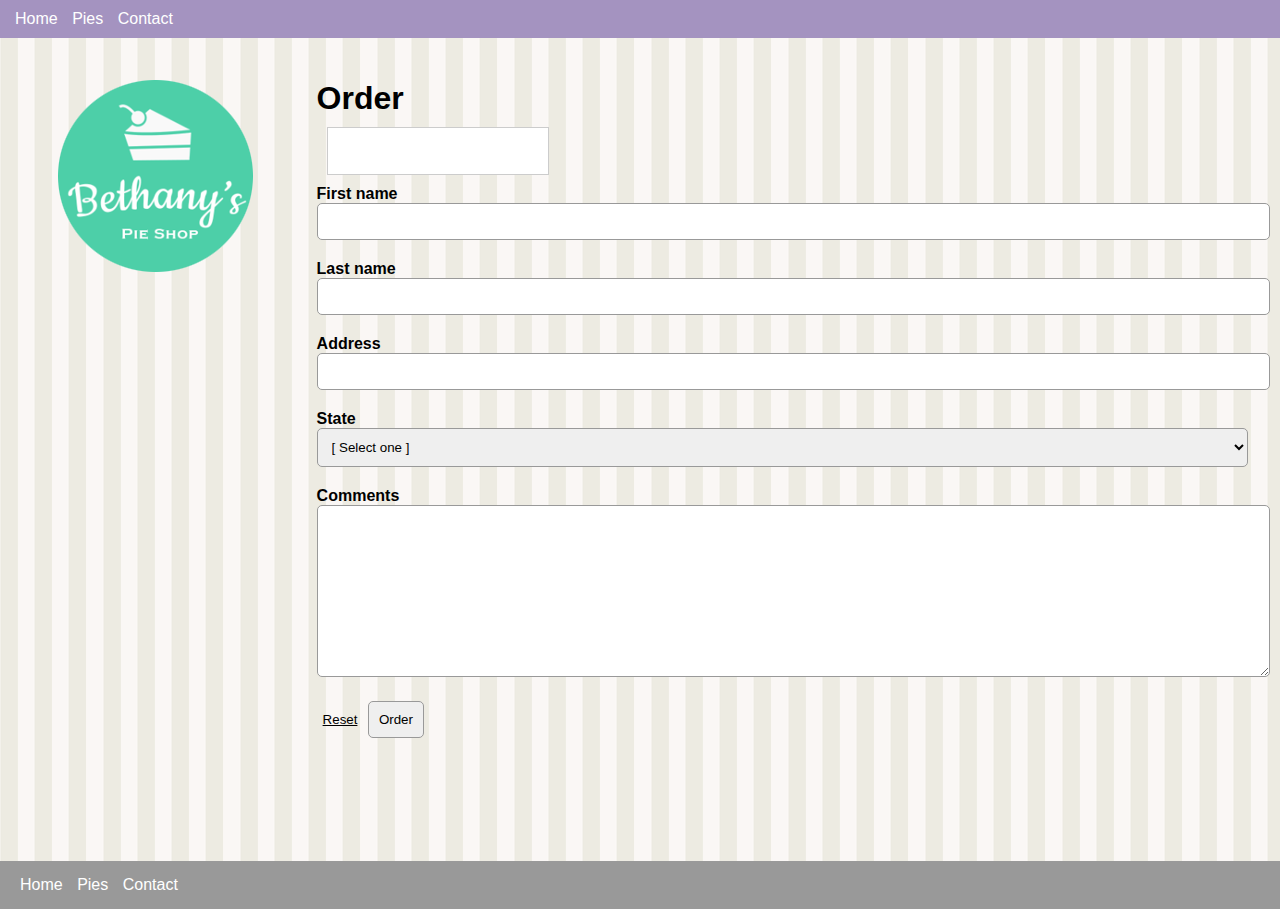
==== order.html @ d22c0dcc "course finished state" ====
<!DOCTYPE html>
<html lang="en">
<head>
  <link rel="stylesheet" href="site.css" type="text/css">
  <meta charset="UTF-8">
  <meta http-equiv="X-UA-Compatible" content="IE=edge">
  <meta name="viewport" content="width=device-width, initial-scale=1.0">
  <title>Bethany's Pie Shop | Order</title>

  <style>
    .input-group {
      margin-bottom: 20px;
    }

    .input-group input,
    .input-group textarea,
    .input-group select {
      padding: 10px;
      border: solid 1px #999;
      border-radius: 5px;
      width: 100%;
      cursor: pointer;
    }

    label {
      font-weight: 600;
    }

    input[type="reset"] {
      background: transparent;
      border: 0;
      text-decoration: underline;
      cursor: pointer;
    }

    input[type="submit"] {
      border: solid 1px #999;
      border-radius: 5px;
      padding: 10px;
      cursor: pointer;
    }
  </style>
</head>

<body>
  <header>
    <nav>
      <ul>
        <li><a href = "/">Home</a></li>
        <li><a href = "pies.html">Pies</a></li>
        <li><a href = "contact.html">Contact</a></li>
      </ul>
    </nav>
  </header>

  <main>
    <aside><img src="images/logo.png" alt="Bethany's Pie Shop"></aside>
    <article>
      <h1>Order</h1> 
      
      <div class="pie">
        <img src="" />
        <div class="columns">
          <div class="title"></div>
          <div class="price"></div>
        </div>
        <p class="desc"></p>
      </div>

      <form action="http://localhost:7071/api/post" method="post">
        <input type="hidden" id="pie-order" name="pie-order">
        <input type="hidden" id="location" name="location">

        <div class="input-group">
          <div><label for="first-name">First name</label></div>
          <div><input type="text" name= "first-name" id="first-name"></div>
        </div>

        <div class="input-group">
          <div><label for="last-name">Last name</label></div>
          <div><input type="text" name= "last-name" id="last-name"></div>
        </div>

        <div class="input-group">
          <div><label for="address">Address</label></div>
          <div><input type="text" name= "address" id="address"></div>
        </div>

        <div class="input-group">
          <div><label for="state">State</label></div>
          <div>
            <select name="state" id="state">
              <option value="" selected>[ Select one ]</option>
              <option value="Alabama">Alabama</option>
              <option value="Alaska">Alaska</option>
              <option value="Arizona">Arizona</option>
            </select>
          </div>
        </div>

        <div class="input-group">
          <div><label for="comments">Comments</label></div>
          <div>
            <textarea name="comments" id="comments" cols="50" rows="10"></textarea>
          </div>
        </div>

        <input type="reset" value="Reset" />
        <input type="submit" value="Order" />
      </form>
    </article>
  </main>

  <footer>
    <nav>
      <ul>
        <li><a href = "/">Home</a></li>
        <li><a href = "pies.html">Pies</a></li>
        <li><a href = "contact.html">Contact</a></li>
      </ul>
    </nav>
  </footer>


  </body>
  
  <script>
    window.addEventListener("DOMContentLoaded", function(e) {
        const order = localStorage.getItem("order");

        if(order) {

          let locationBox = document.querySelector("#location");

          let location = {
            latitude: "unknown",
            longitude: "unknown"
          };

          window.navigator.geolocation.getCurrentPosition(
            function (position) {
              location = {
                latitude: position.coords.latitude,
                longitude: position.coords.longitude
              };
              locationBox.value = JSON.stringify(location);
            },
            function(error) {
              locationBox.value = JSON.stringify(location);
            });

          

          // We need to turn the formerly stringified order info into an object
          const pieOrder = JSON.parse(order);

          const orderInput = document.querySelector("#pie-order");
          orderInput.value = order;

          const pie = document.querySelector(".pie"); // Get reference to pie container

          // Looking for elements in pie container
          const title = pie.querySelector(".title"); 
          const price = pie.querySelector(".price"); 
          const desc = pie.querySelector(".desc");

          title.innerText = pieOrder.title;
          price.innerText = pieOrder.price;
          desc.innerText = pieOrder.desc;

          console.log("..................");
          console.log(pieOrder.id); 
          const img = pie.querySelector("img");
          // https://app.pluralsight.com/course-player?clipId=909e7593-1eed-4a76-9664-8ee7eff0b0f5
          img.setAttribute("src", "images/" + pieOrder.id + ".png");
          img.setAttribute("alt", pieOrder.title);
        }
    });
  </script>

</html>
---- site.css ----
* {
    margin: 0;
}

html,
body {
    height: 100%;
}

body {
    font-family: Arial, Helvetica, sans-serif;
    background-color: #999;
}

p {
    margin: 0.5em 0 0.5em 0;
}

header {
    display: block;
    position: fixed;
    top: 0;
    left: 0;
    width: 100%;
    background-color: #a493c0;
    padding: 10px;
}
nav a:visited,
nav  a:link {
    color: #fff;
    text-decoration: none;
}

nav > ul {
    display: inline;
    padding: 0;
}

nav > ul > li{
    display: inline-block;
    list-style: none;
    margin: 0 5px 0 5px;
}

main {
    display: block;
    background-image: url("images/background.png");
    padding-top: 3em;
    padding-bottom: 3em;
    min-height: 85%;
}

footer {
    padding: 15px;
}

aside,
article {
    padding: 2em;
}

aside {
    text-align: center;
}

article {
    width: 75%;
}

.columns {
  display: flex;
}

@media only screen and (min-width: 768px) {
    main {
        display: flex;
    }

    aside {
        margin-left: 2%;
    }

    .columns-desktop {
      display: flex;
    }
}

/* Pies */

.pie {
  width: 200px;
  padding: 10px;
  margin: 10px;
  background-color: #fff;
  border: solid 1px #ccc;
}

.pie img {
  width: 100%;
}

.pie .title {
  font-weight: bold;
}

.pie .columns{
  width: 100%;
}

.pie .price {
 text-align: right;
}

.pie .columns div{
  width: 50%;
}

.pie button {
  background-color: #f6aeae;
  padding: 10px;
  border: solid 1px #f6aeae;
  border-radius: 3px;
  color:#fff;
}
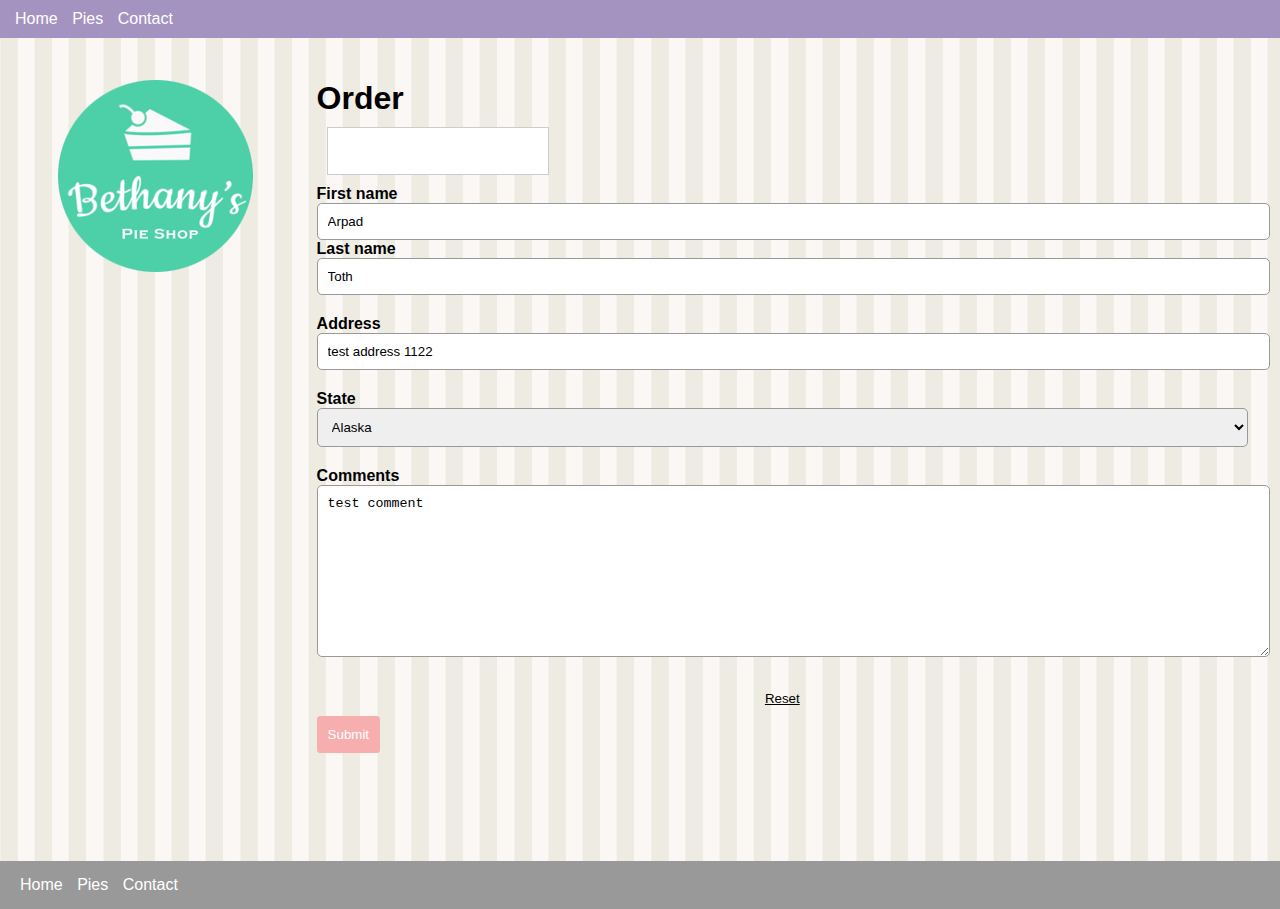
==== commit 754c8eaa: "added index page banner" ====
--- a/order.html
+++ b/order.html
@@ -67,32 +67,32 @@
         <p class="desc"></p>
       </div>
 
-      <form action="http://localhost:7071/api/post" method="post">
+      <form class="form" id="form">
         <input type="hidden" id="pie-order" name="pie-order">
         <input type="hidden" id="location" name="location">
 
         <div class="input-group">
           <div><label for="first-name">First name</label></div>
-          <div><input type="text" name= "first-name" id="first-name"></div>
+          <div><input type="text" name= "first-name" id="first-name" value="Arpad"</div>
         </div>
 
         <div class="input-group">
           <div><label for="last-name">Last name</label></div>
-          <div><input type="text" name= "last-name" id="last-name"></div>
+          <div><input type="text" name= "last-name" id="last-name" value="Toth"></div>
         </div>
 
         <div class="input-group">
           <div><label for="address">Address</label></div>
-          <div><input type="text" name= "address" id="address"></div>
+          <div><input type="text" name= "address" id="address" value="test address 1122"></div>
         </div>
 
         <div class="input-group">
           <div><label for="state">State</label></div>
           <div>
             <select name="state" id="state">
-              <option value="" selected>[ Select one ]</option>
+              <!-- <option  value="">[ Select one ]</option> -->
               <option value="Alabama">Alabama</option>
-              <option value="Alaska">Alaska</option>
+              <option value="Alaska" selected>Alaska</option>
               <option value="Arizona">Arizona</option>
             </select>
           </div>
@@ -101,12 +101,12 @@
         <div class="input-group">
           <div><label for="comments">Comments</label></div>
           <div>
-            <textarea name="comments" id="comments" cols="50" rows="10"></textarea>
+            <textarea name="comments" id="comments" cols="50" rows="10">test comment</textarea>
           </div>
         </div>
 
         <input type="reset" value="Reset" />
-        <input type="submit" value="Order" />
+        <button  class="submit" type="submit" id ="submit">Submit</button>
       </form>
     </article>
   </main>
@@ -121,15 +121,13 @@
     </nav>
   </footer>
 
-
   </body>
-  
   <script>
     window.addEventListener("DOMContentLoaded", function(e) {
         const order = localStorage.getItem("order");
 
         if(order) {
-
+          //  -----------------------------------------------------------------
           let locationBox = document.querySelector("#location");
 
           let location = {
@@ -148,34 +146,53 @@
             function(error) {
               locationBox.value = JSON.stringify(location);
             });
-
-          
-
+          //  -----------------------------------------------------------------
           // We need to turn the formerly stringified order info into an object
           const pieOrder = JSON.parse(order);
-
+          
           const orderInput = document.querySelector("#pie-order");
           orderInput.value = order;
-
-          const pie = document.querySelector(".pie"); // Get reference to pie container
+          
+          // Get reference to pie container
+          const pie = document.querySelector(".pie"); 
 
           // Looking for elements in pie container
           const title = pie.querySelector(".title"); 
           const price = pie.querySelector(".price"); 
           const desc = pie.querySelector(".desc");
-
+          const img = pie.querySelector("img");
+          // https://app.pluralsight.com/course-player?clipId=909e7593-1eed-4a76-9664-8ee7eff0b0f5
           title.innerText = pieOrder.title;
           price.innerText = pieOrder.price;
           desc.innerText = pieOrder.desc;
 
-          console.log("..................");
-          console.log(pieOrder.id); 
-          const img = pie.querySelector("img");
-          // https://app.pluralsight.com/course-player?clipId=909e7593-1eed-4a76-9664-8ee7eff0b0f5
           img.setAttribute("src", "images/" + pieOrder.id + ".png");
           img.setAttribute("alt", pieOrder.title);
+          
+          //  -----------------------------------------------------------------
+          const submitButton = document.querySelector("#submit").addEventListener("click", function(event) {
+          
+
+          const fullOrder = {
+            id: JSON.parse(localStorage.getItem("order")).id,
+            title: JSON.parse(localStorage.getItem("order")).title,
+            price: JSON.parse(localStorage.getItem("order")).price,
+            desc: JSON.parse(localStorage.getItem("order")).desc,
+
+            firstName: document.getElementById("first-name").value,
+            lastName: document.getElementById("last-name").value,
+            address: document.getElementById("address").value,
+            state: document.getElementById("state").value,
+            comment: document.getElementById("comments").value
+          };
+
+          console.log(fullOrder);
+
+          localStorage.setItem("allOrderData", JSON.stringify(fullOrder));
+          event.preventDefault();
+          window.location = "/index.html";
+          });
         }
-    });
+    });  
   </script>
-
 </html>--- a/site.css
+++ b/site.css
@@ -40,6 +40,14 @@
     display: inline-block;
     list-style: none;
     margin: 0 5px 0 5px;
+}
+
+section {
+  display:none;
+  margin-top: 40px;
+  width: 100%;
+  background-color: #fff;
+  padding: 15px;
 }
 
 main {
@@ -85,6 +93,14 @@
     }
 }
 
+button {
+  background-color: #f6aeae;
+  padding: 10px;
+  border: solid 1px #f6aeae;
+  border-radius: 3px;
+  color:#fff;
+}
+
 /* Pies */
 
 .pie {
@@ -108,7 +124,7 @@
 }
 
 .pie .price {
- text-align: right;
+  text-align: right;
 }
 
 .pie .columns div{
